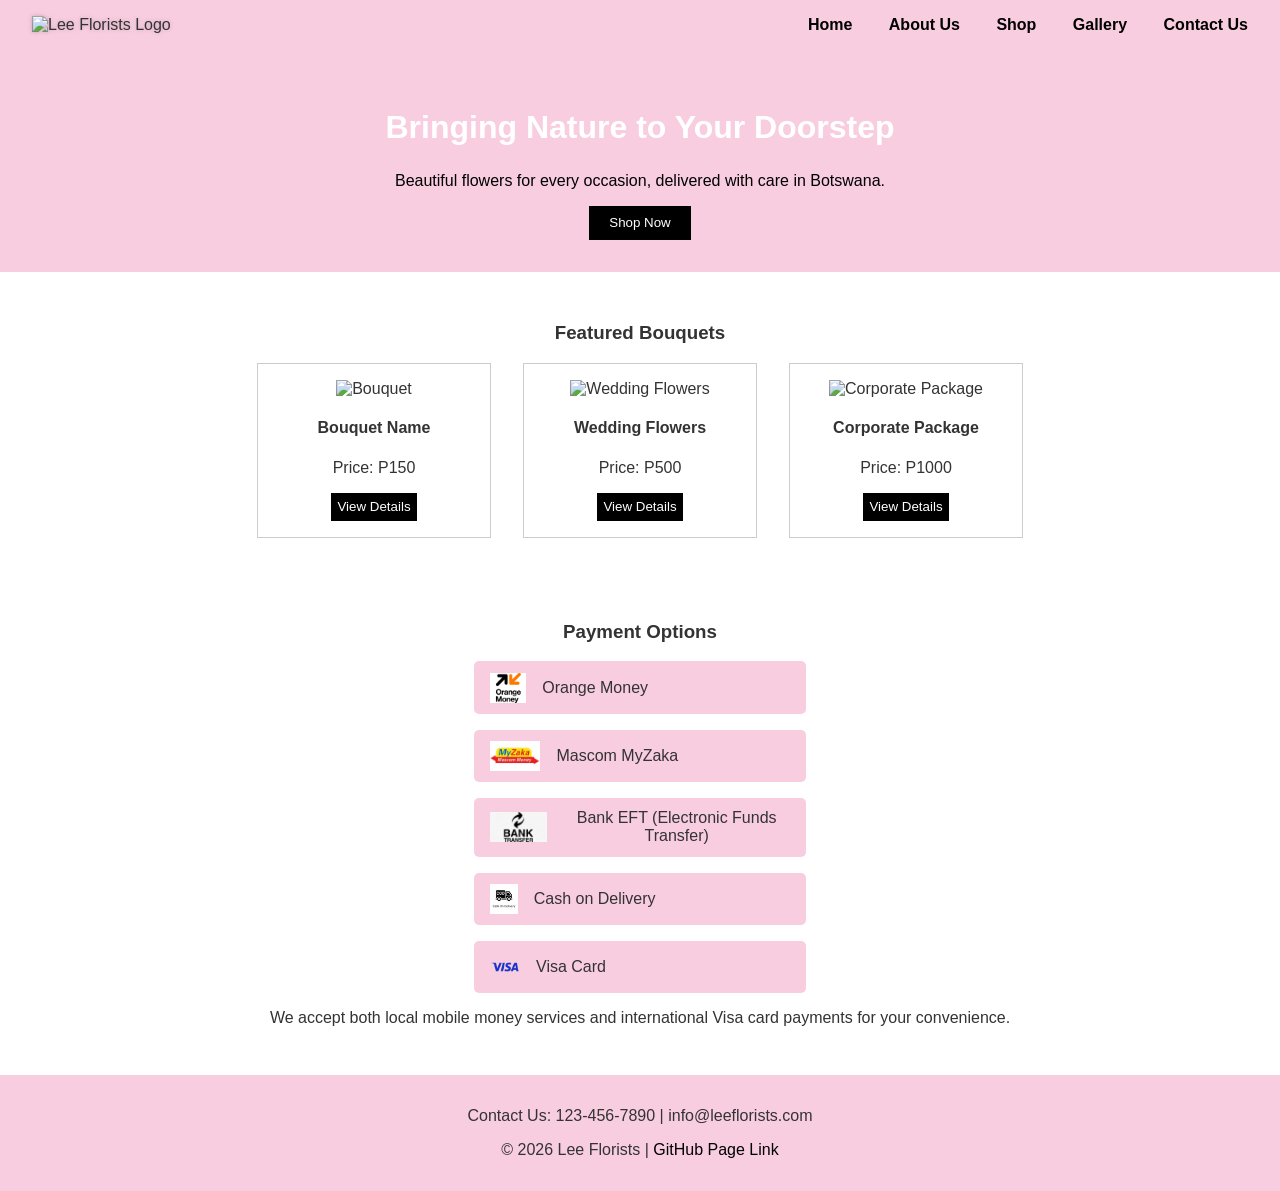
==== index.html @ e76f5815 "Initial commit for Lee Florists site" ====
<!DOCTYPE html>
<html lang="en">
<head>
  <meta charset="UTF-8" />
  <meta name="viewport" content="width=device-width, initial-scale=1.0" />
  <title>Lee Florists</title>
  <link rel="stylesheet" href="style.css" />
</head>
<body>
  <!-- Header with Logo -->
  <header>
    <div class="logo">
      <img src="logo.png" alt="Lee Florists Logo" />
    </div>
    <nav>
      <a href="index.html">Home</a>
      <a href="about.html">About Us</a>
      <a href="shop.html">Shop</a>
      <a href="gallery.html">Gallery</a>
      <a href="contact.html">Contact Us</a>
  </nav>
  
  </header>

  <!-- Hero Section -->
  <section class="hero">
    <h1>Bringing Nature to Your Doorstep</h1>
   <p>Beautiful flowers for every occasion, delivered with care in Botswana.</p>
    <button>Shop Now</button>
  </section>

  <!-- Featured Bouquets -->
  <section class="featured">
    <h3>Featured Bouquets</h3>
    <div class="products">
      <div class="product">
        <img src="https://via.placeholder.com/150" alt="Bouquet" />
        <h4>Bouquet Name</h4>
        <p>Price: P150</p>
        <button>View Details</button>
      </div>
      <div class="product">
        <img src="https://via.placeholder.com/150" alt="Wedding Flowers" />
        <h4>Wedding Flowers</h4>
        <p>Price: P500</p>
        <button>View Details</button>
      </div>
      <div class="product">
        <img src="https://via.placeholder.com/150" alt="Corporate Package" />
        <h4>Corporate Package</h4>
        <p>Price: P1000</p>
        <button>View Details</button>
      </div>
    </div>
  </section>

  <!-- Payment Options -->
  <section class="payments">
    <h3>Payment Options</h3>
    <div class="payment-methods">
      <div class="method">
        <img src="orange-money.png" alt="Orange Money Logo" />
        <span>Orange Money</span>
      </div>
      <div class="method">
        <img src="myzaka.png" alt="Mascom MyZaka Logo" />
        <span>Mascom MyZaka</span>
      </div>
      <div class="method">
        <img src="eft.png" alt="Bank EFT Logo" />
        <span>Bank EFT (Electronic Funds Transfer)</span>
      </div>
      <div class="method">
        <img src="cod.png" alt="Cash on Delivery Logo" />
        <span>Cash on Delivery</span>
      </div>
      <div class="method">
        <img src="visa.png" alt="Visa Logo" />
        <span>Visa Card</span>
      </div>
    </div>
    <p>We accept both local mobile money services and international Visa card payments for your convenience.</p>
  </section>

  <!-- Footer -->
  <footer>
    <p>Contact Us: 123-456-7890 | info@leeflorists.com</p>
    <p>© 2026 Lee Florists | <a href="#">GitHub Page Link</a></p>
  </footer>
</body>
</html>
---- style.css ----
body {
  font-family: Arial, sans-serif;
  margin: 0;
  background-color: #fff;
  color: #333;
}

/* Header */
header {
  background-color: #f8cde0;
  padding: 1em;
  display: flex;
  justify-content: space-between;
  align-items: center;
}

.logo img {
  height: 60px;
  width: auto;
  margin-left: 1em;
  filter: drop-shadow(0 0 2px rgba(0,0,0,0.2));
}

nav a {
  margin: 0 1em;
  text-decoration: none;
  color: black;
  font-weight: bold;
}

/* Hero Section */
.hero {
  background-color: #f8cde0;
  text-align: center;
  padding: 2em;
}

.hero h2 {
  color: white;
  font-size: 2em;
}

.hero button {
  background-color: black;
  color: white;
  padding: 0.7em 1.5em;
  border: none;
  cursor: pointer;
}

/* Featured Bouquets */
.featured {
  padding: 2em;
  text-align: center;
}

.products {
  display: flex;
  justify-content: center;
  gap: 2em;
  flex-wrap: wrap;
}

.product {
  border: 1px solid #ccc;
  padding: 1em;
  width: 200px;
  background-color: #fff;
}

.product img {
  width: 100%;
  height: auto;
}

.product button {
  background-color: black;
  color: white;
  border: none;
  padding: 0.5em;
  cursor: pointer;
}

/* Payment Section */
.payments {
  padding: 2em;
  background-color: #fff;
  text-align: center;
}

.payment-methods {
  display: flex;
  flex-direction: column;
  align-items: center;
  gap: 1em;
}

.method {
  display: flex;
  align-items: center;
  gap: 1em;
  background-color: #f8cde0;
  padding: 0.7em 1em;
  border-radius: 5px;
  width: 300px;
  justify-content: flex-start;
}

.method img {
  height: 30px;
  width: auto;
}

/* Footer */
footer {
  background-color: #f8cde0;
  text-align: center;
  padding: 1em;
}

footer a {
  color: black;
  text-decoration: none;
}

/* ---------- General ---------- */
body {
  font-family: Arial, sans-serif;
  margin: 0;
  background-color: #fff;
  color: #333;
}

/* Header */
header {
  background-color: #f8cde0;
  padding: 1em;
  display: flex;
  justify-content: space-between;
  align-items: center;
}

.logo img {
  height: 60px;
  width: auto;
  margin-left: 1em;
  filter: drop-shadow(0 0 2px rgba(0,0,0,0.2));
}

nav a {
  margin: 0 1em;
  text-decoration: none;
  color: black;
  font-weight: bold;
}

/* Hero Section */
.hero {
  background-color: #f8cde0;
  text-align: center;
  padding: 2em;
}

.hero h1, .hero h2 {
  color: white;
  font-size: 2em;
}

.hero p {
  color: black;
  margin-top: 0.5em;
}

.hero button {
  background-color: black;
  color: white;
  padding: 0.7em 1.5em;
  border: none;
  cursor: pointer;
}

/* ---------- Shop Page ---------- */
.shop-container {
  display: grid;
  grid-template-columns: repeat(auto-fit, minmax(220px, 1fr));
  gap: 2em;
  padding: 2em;
}

.product-card {
  border: 1px solid #ccc;
  padding: 1em;
  background-color: #fff;
  text-align: center;
  border-radius: 8px;
  box-shadow: 0 0 8px rgba(0,0,0,0.1);
}

.product-card img {
  width: 100%;
  height: auto;
  border-radius: 6px;
}

.product-card h3 {
  margin: 0.5em 0;
}

.product-card button {
  background-color: black;
  color: white;
  border: none;
  padding: 0.5em 1em;
  cursor: pointer;
  border-radius: 4px;
}

.product-card button:hover {
  background-color: #333;
}

/* ---------- Gallery Page ---------- */
.gallery-container {
  display: grid;
  grid-template-columns: repeat(auto-fit, minmax(220px, 1fr));
  gap: 2em;
  padding: 2em;
}

.gallery-item {
  background: #fff;
  border-radius: 8px;
  box-shadow: 0 0 8px rgba(0,0,0,0.1);
  overflow: hidden;
  text-align: center;
}

.gallery-item img {
  width: 100%;
  height: 200px;
  object-fit: cover;
}

.gallery-item p {
  padding: 0.5em;
  background-color: #f8cde0;
  font-weight: bold;
}

/* ---------- Contact Page ---------- */
.contact-container {
  display: flex;
  justify-content: space-around;
  padding: 2em;
  flex-wrap: wrap;
}

.contact-form, .contact-info {
  width: 45%;
  min-width: 300px;
  background: #fff;
  padding: 1.5em;
  border-radius: 8px;
  box-shadow: 0 0 10px rgba(0,0,0,0.1);
}

.contact-form input, .contact-form textarea {
  width: 100%;
  padding: 10px;
  margin: 8px 0;
  border: 1px solid #ccc;
  border-radius: 4px;
}

.contact-form button {
  background-color: black;
  color: white;
  border: none;
  padding: 0.7em 1.5em;
  cursor: pointer;
}

.contact-form button:hover {
  background-color: #333;
}

/* ---------- Footer ---------- */
footer {
  background-color: #f8cde0;
  text-align: center;
  padding: 1em;
}

footer a {
  color: black;
  text-decoration: none;
}
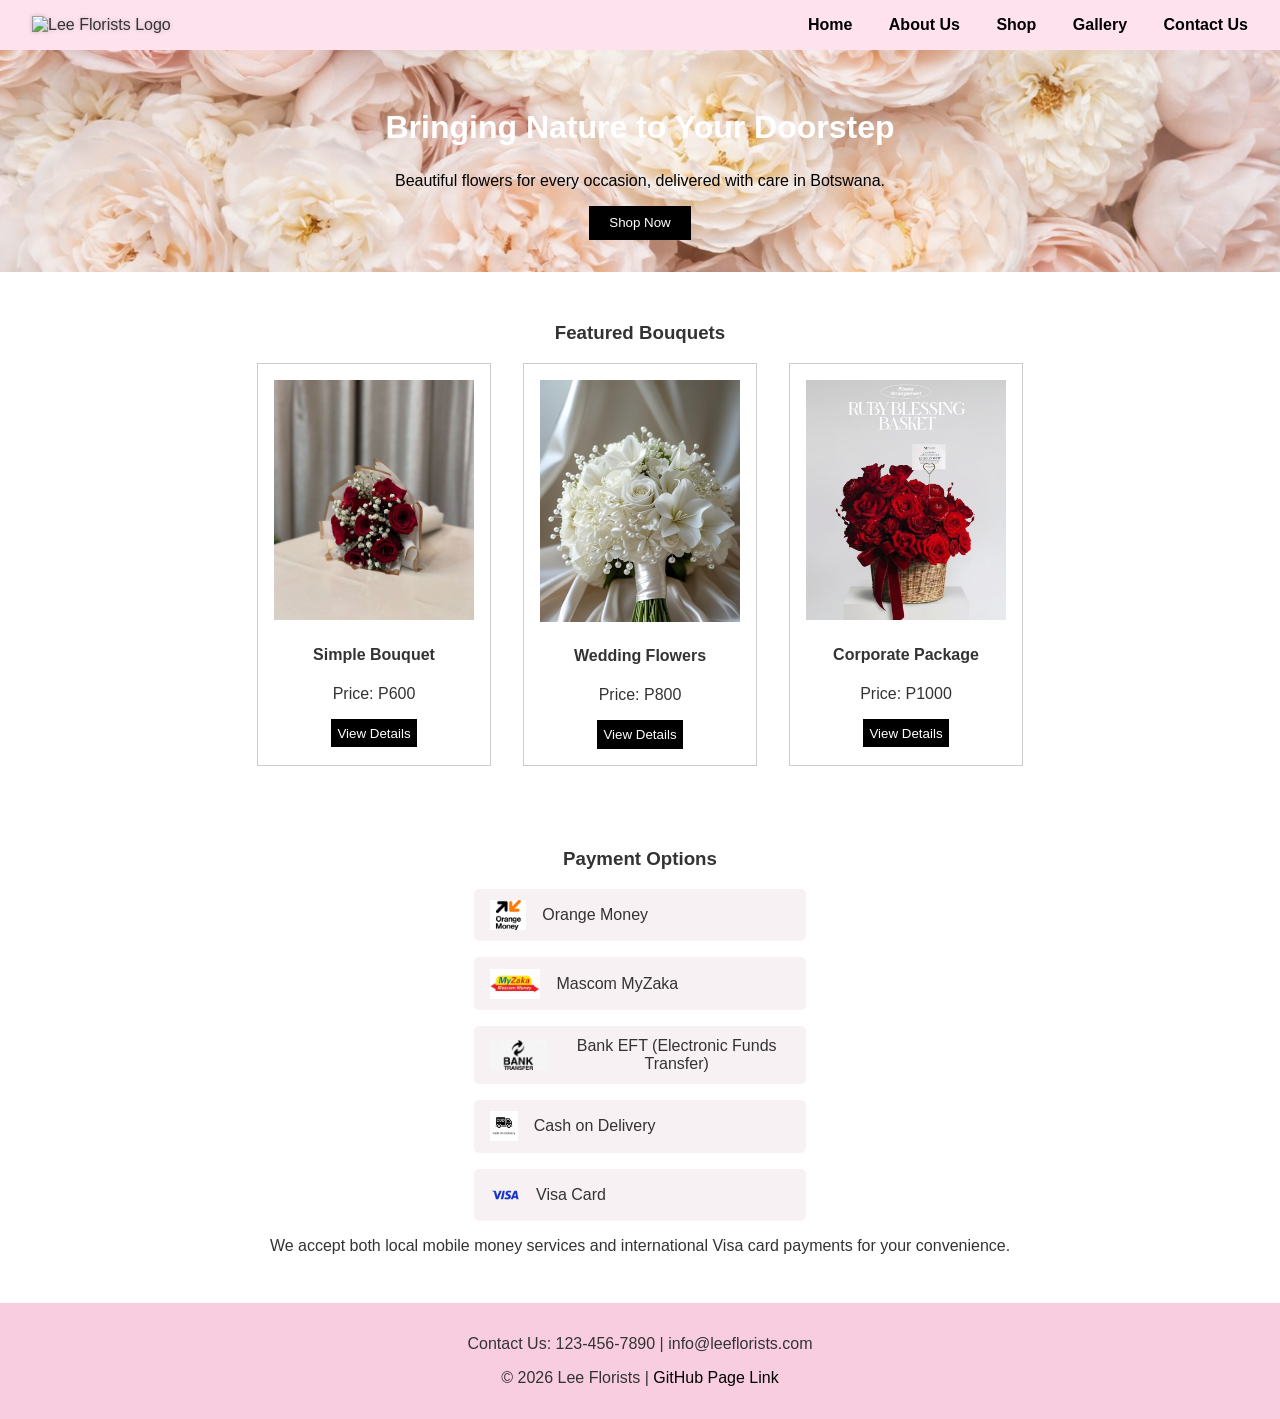
==== commit 62fd1e2b: "Initial commit for Lee Florists site" ====
--- a/index.html
+++ b/index.html
@@ -34,19 +34,19 @@
     <h3>Featured Bouquets</h3>
     <div class="products">
       <div class="product">
-        <img src="https://via.placeholder.com/150" alt="Bouquet" />
-        <h4>Bouquet Name</h4>
-        <p>Price: P150</p>
+        <img src="simple-bqt.jpeg" alt="Bouquet" />
+        <h4>Simple Bouquet</h4>
+        <p>Price: P600</p>
         <button>View Details</button>
       </div>
       <div class="product">
-        <img src="https://via.placeholder.com/150" alt="Wedding Flowers" />
+        <img src="wedding-flowers.jpeg" alt="Wedding Flowers" />
         <h4>Wedding Flowers</h4>
-        <p>Price: P500</p>
+        <p>Price: P800</p>
         <button>View Details</button>
       </div>
       <div class="product">
-        <img src="https://via.placeholder.com/150" alt="Corporate Package" />
+        <img src="brose-bqt.jpeg" alt="Corporate Package" />
         <h4>Corporate Package</h4>
         <p>Price: P1000</p>
         <button>View Details</button>
--- a/style.css
+++ b/style.css
@@ -7,7 +7,7 @@
 
 /* Header */
 header {
-  background-color: #f8cde0;
+  background-color: #e8e3e5;
   padding: 1em;
   display: flex;
   justify-content: space-between;
@@ -22,17 +22,19 @@
 }
 
 nav a {
-  margin: 0 1em;
-  text-decoration: none;
+  margin: 0 1em none;
   color: black;
   font-weight: bold;
 }
 
 /* Hero Section */
 .hero {
-  background-color: #f8cde0;
-  text-align: center;
-  padding: 2em;
+  background: url("wrose-bg.png") no-repeat center center;
+  background-size: cover;
+  text-align: center;
+  padding: 4em 2em;
+  position: relative;
+  color: white;
 }
 
 .hero h2 {
@@ -99,7 +101,7 @@
   display: flex;
   align-items: center;
   gap: 1em;
-  background-color: #f8cde0;
+  background-color: #f8f1f4;
   padding: 0.7em 1em;
   border-radius: 5px;
   width: 300px;
@@ -133,7 +135,7 @@
 
 /* Header */
 header {
-  background-color: #f8cde0;
+  background-color: #fee2ee;
   padding: 1em;
   display: flex;
   justify-content: space-between;
@@ -294,4 +296,4 @@
 footer a {
   color: black;
   text-decoration: none;
-}
+}
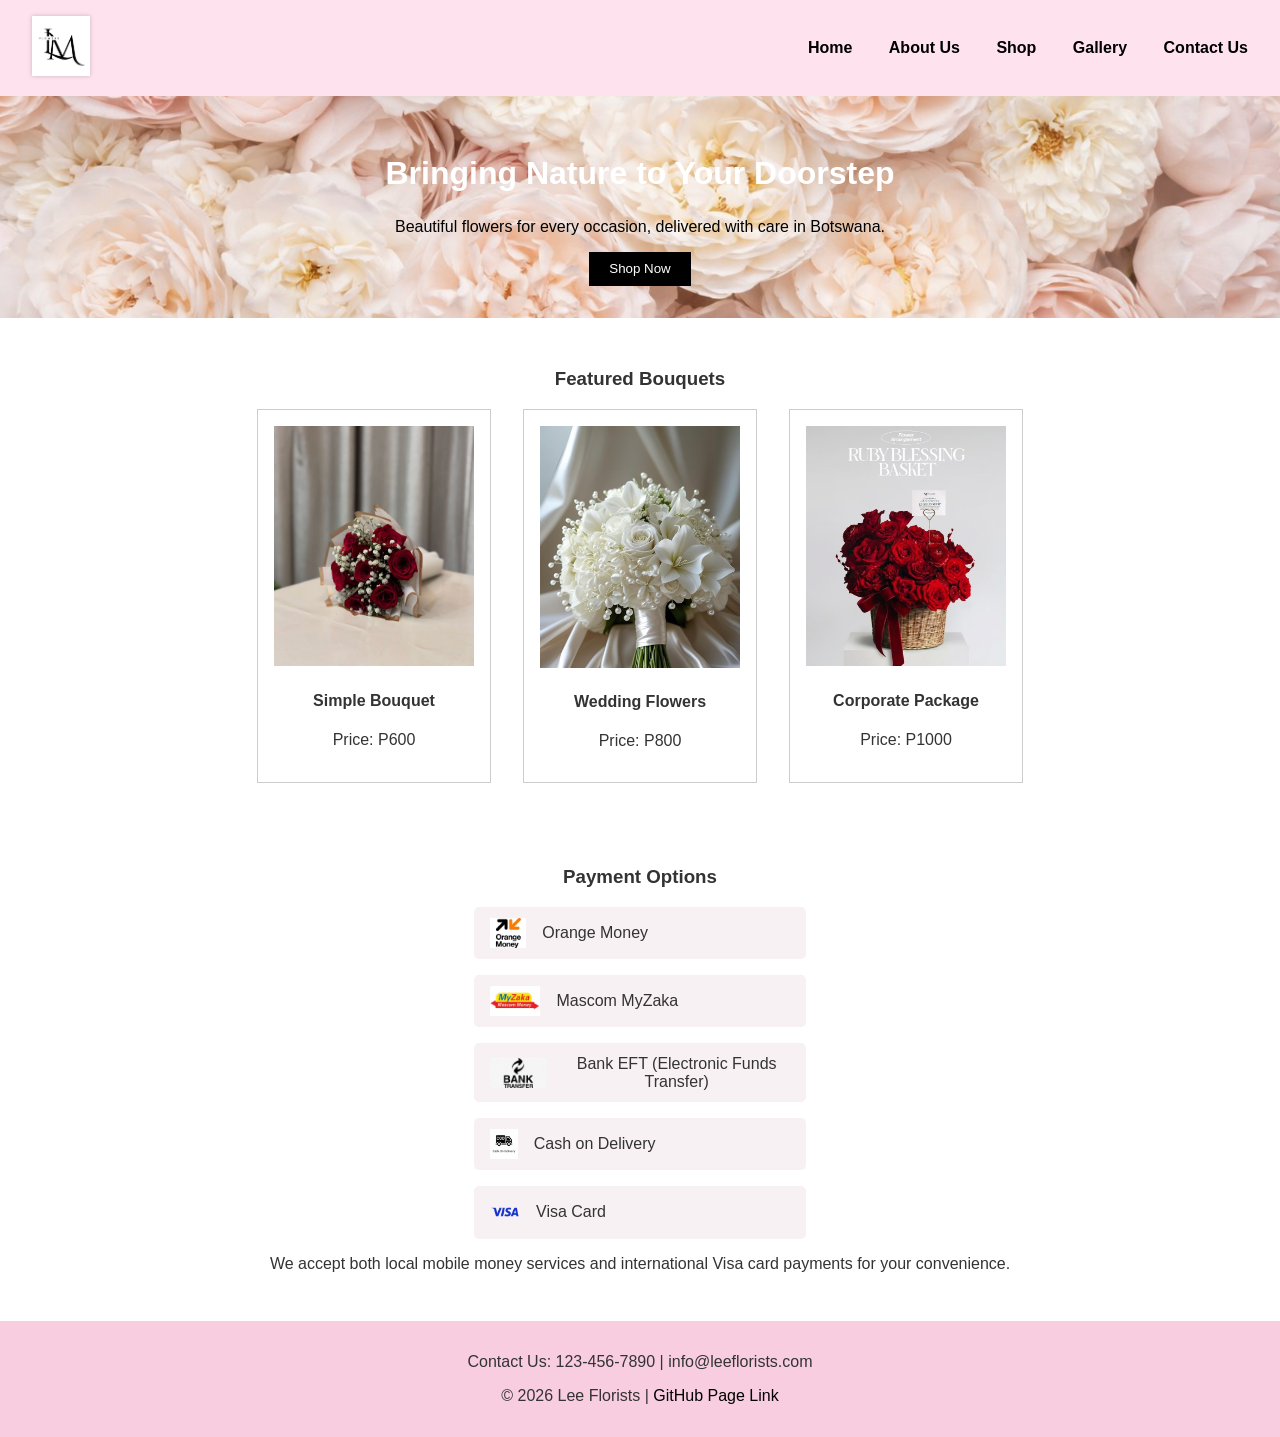
==== commit cbe2d59f: "Update site" ====
--- a/index.html
+++ b/index.html
@@ -10,7 +10,7 @@
   <!-- Header with Logo -->
   <header>
     <div class="logo">
-      <img src="logo.png" alt="Lee Florists Logo" />
+      <img src="logo.lee.jpeg" alt="Lee Florists Logo" />
     </div>
     <nav>
       <a href="index.html">Home</a>
@@ -37,19 +37,16 @@
         <img src="simple-bqt.jpeg" alt="Bouquet" />
         <h4>Simple Bouquet</h4>
         <p>Price: P600</p>
-        <button>View Details</button>
       </div>
       <div class="product">
         <img src="wedding-flowers.jpeg" alt="Wedding Flowers" />
         <h4>Wedding Flowers</h4>
         <p>Price: P800</p>
-        <button>View Details</button>
       </div>
       <div class="product">
         <img src="brose-bqt.jpeg" alt="Corporate Package" />
         <h4>Corporate Package</h4>
         <p>Price: P1000</p>
-        <button>View Details</button>
       </div>
     </div>
   </section>
@@ -87,5 +84,6 @@
     <p>Contact Us: 123-456-7890 | info@leeflorists.com</p>
     <p>© 2026 Lee Florists | <a href="#">GitHub Page Link</a></p>
   </footer>
+  <script src="script.js"></script>
 </body>
 </html>
--- a/style.css
+++ b/style.css
@@ -224,7 +224,7 @@
 /* ---------- Gallery Page ---------- */
 .gallery-container {
   display: grid;
-  grid-template-columns: repeat(auto-fit, minmax(220px, 1fr));
+  grid-template-columns: repeat(auto-fit, minmax(400px, 1fr)); /* wider columns */
   gap: 2em;
   padding: 2em;
 }
@@ -239,12 +239,13 @@
 
 .gallery-item img {
   width: 100%;
-  height: 200px;
-  object-fit: cover;
+  height: 500px;      
+  object-fit: cover;    
+  border-bottom: 4px solid #f8cde0; 
 }
 
 .gallery-item p {
-  padding: 0.5em;
+  padding: 1em;
   background-color: #f8cde0;
   font-weight: bold;
 }
@@ -286,7 +287,7 @@
   background-color: #333;
 }
 
-/* ---------- Footer ---------- */
+ Footer 
 footer {
   background-color: #f8cde0;
   text-align: center;
